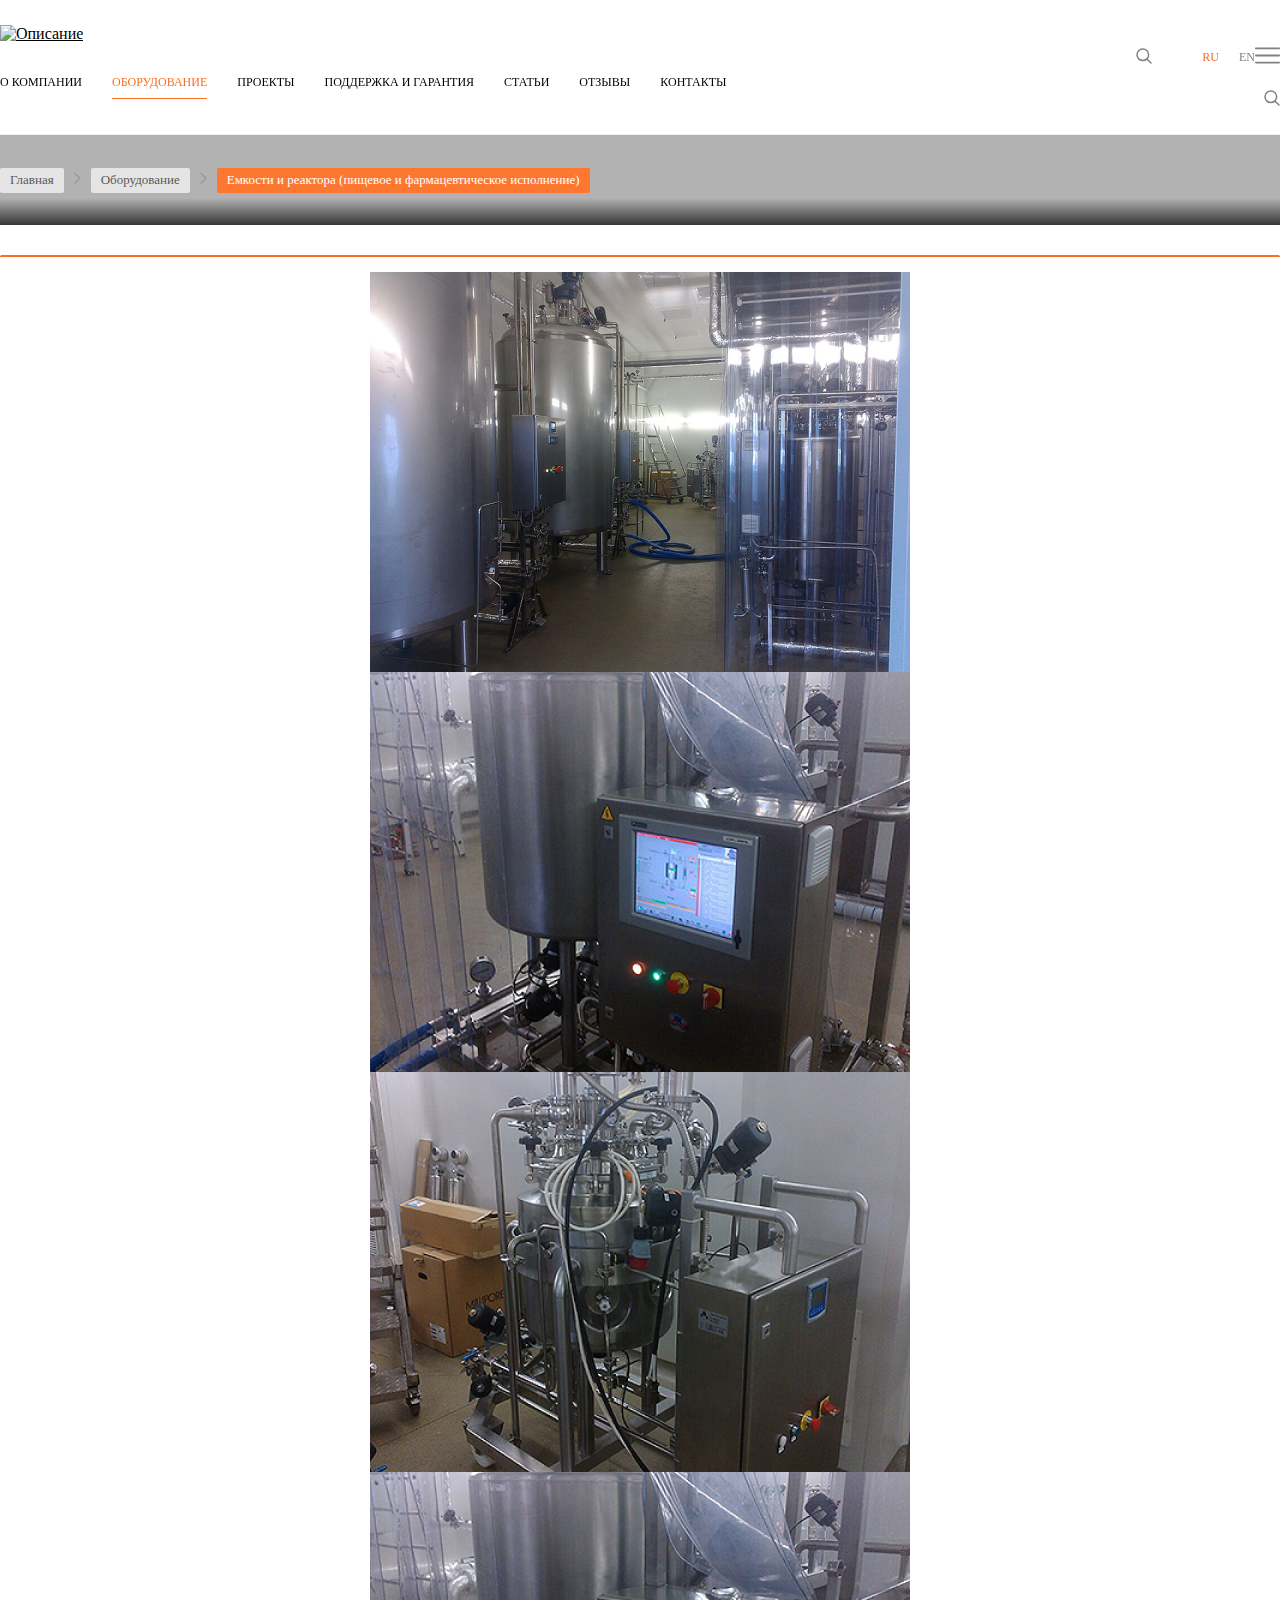
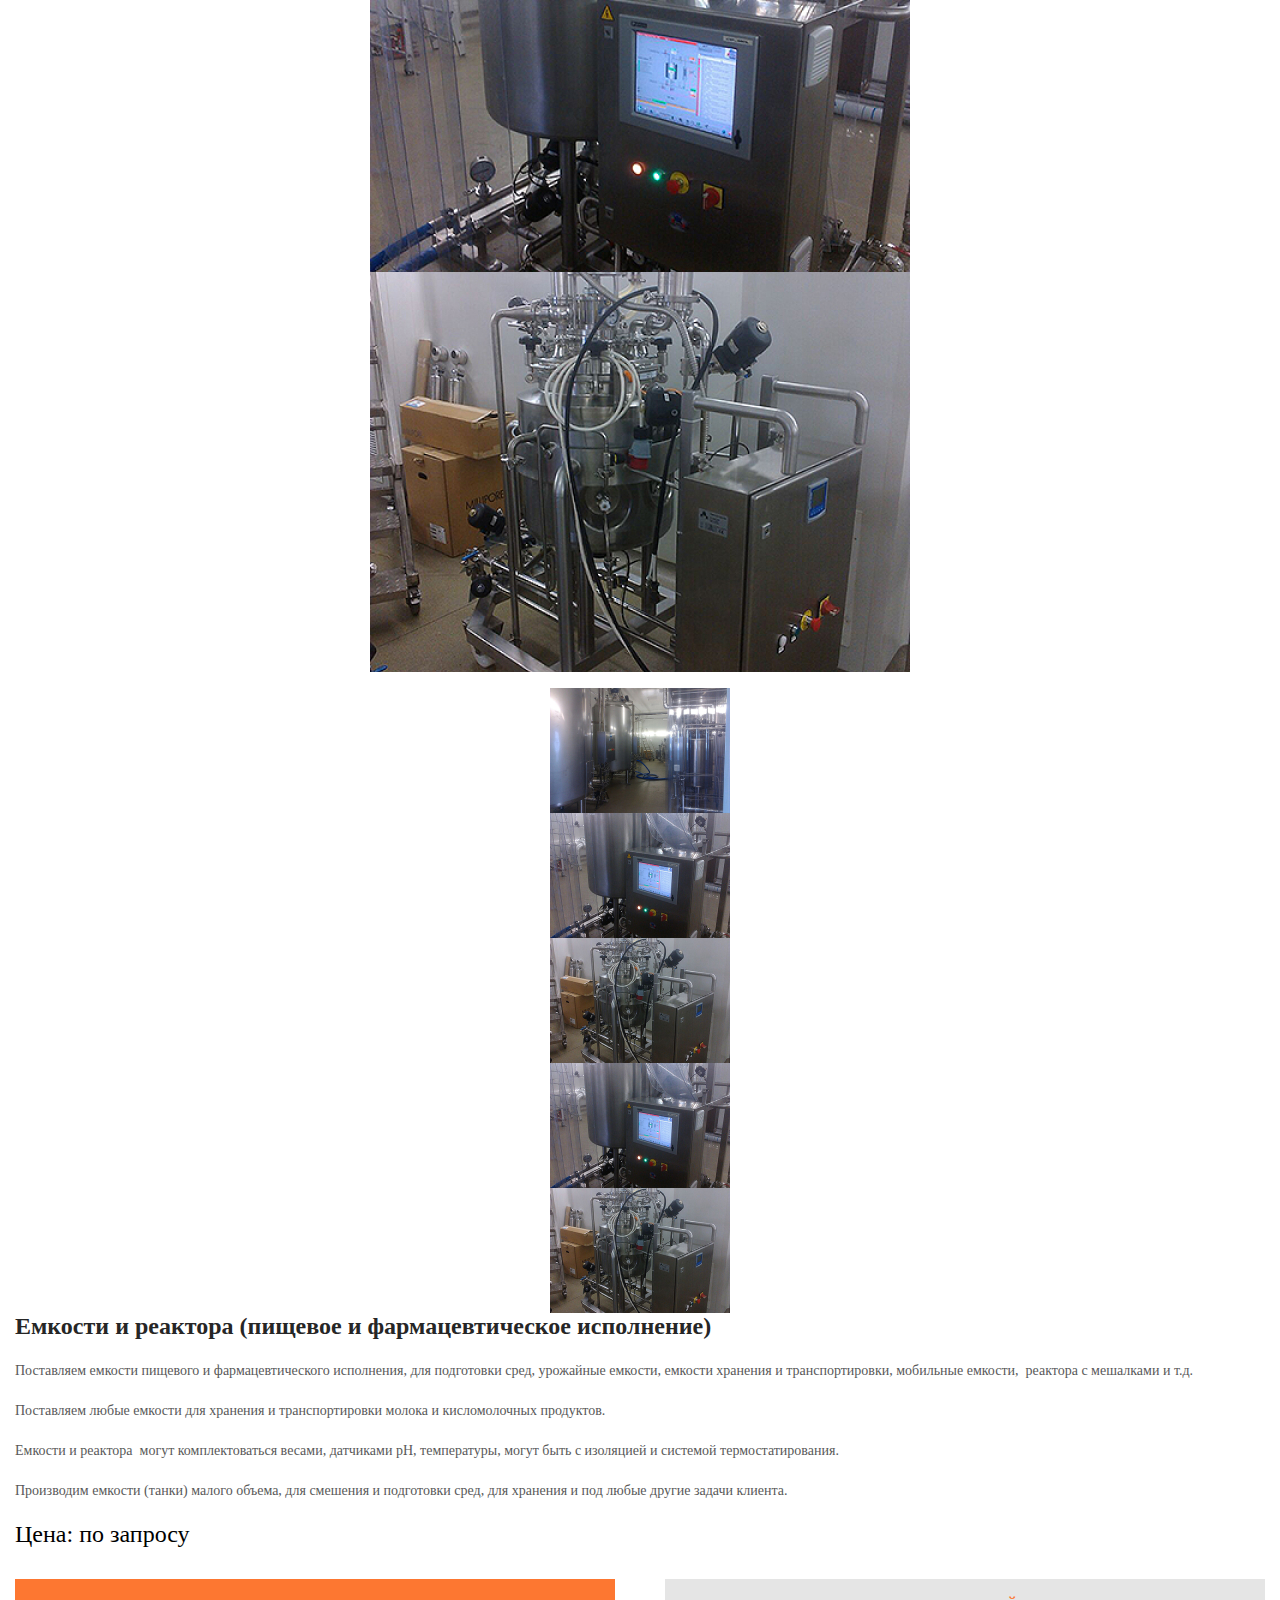
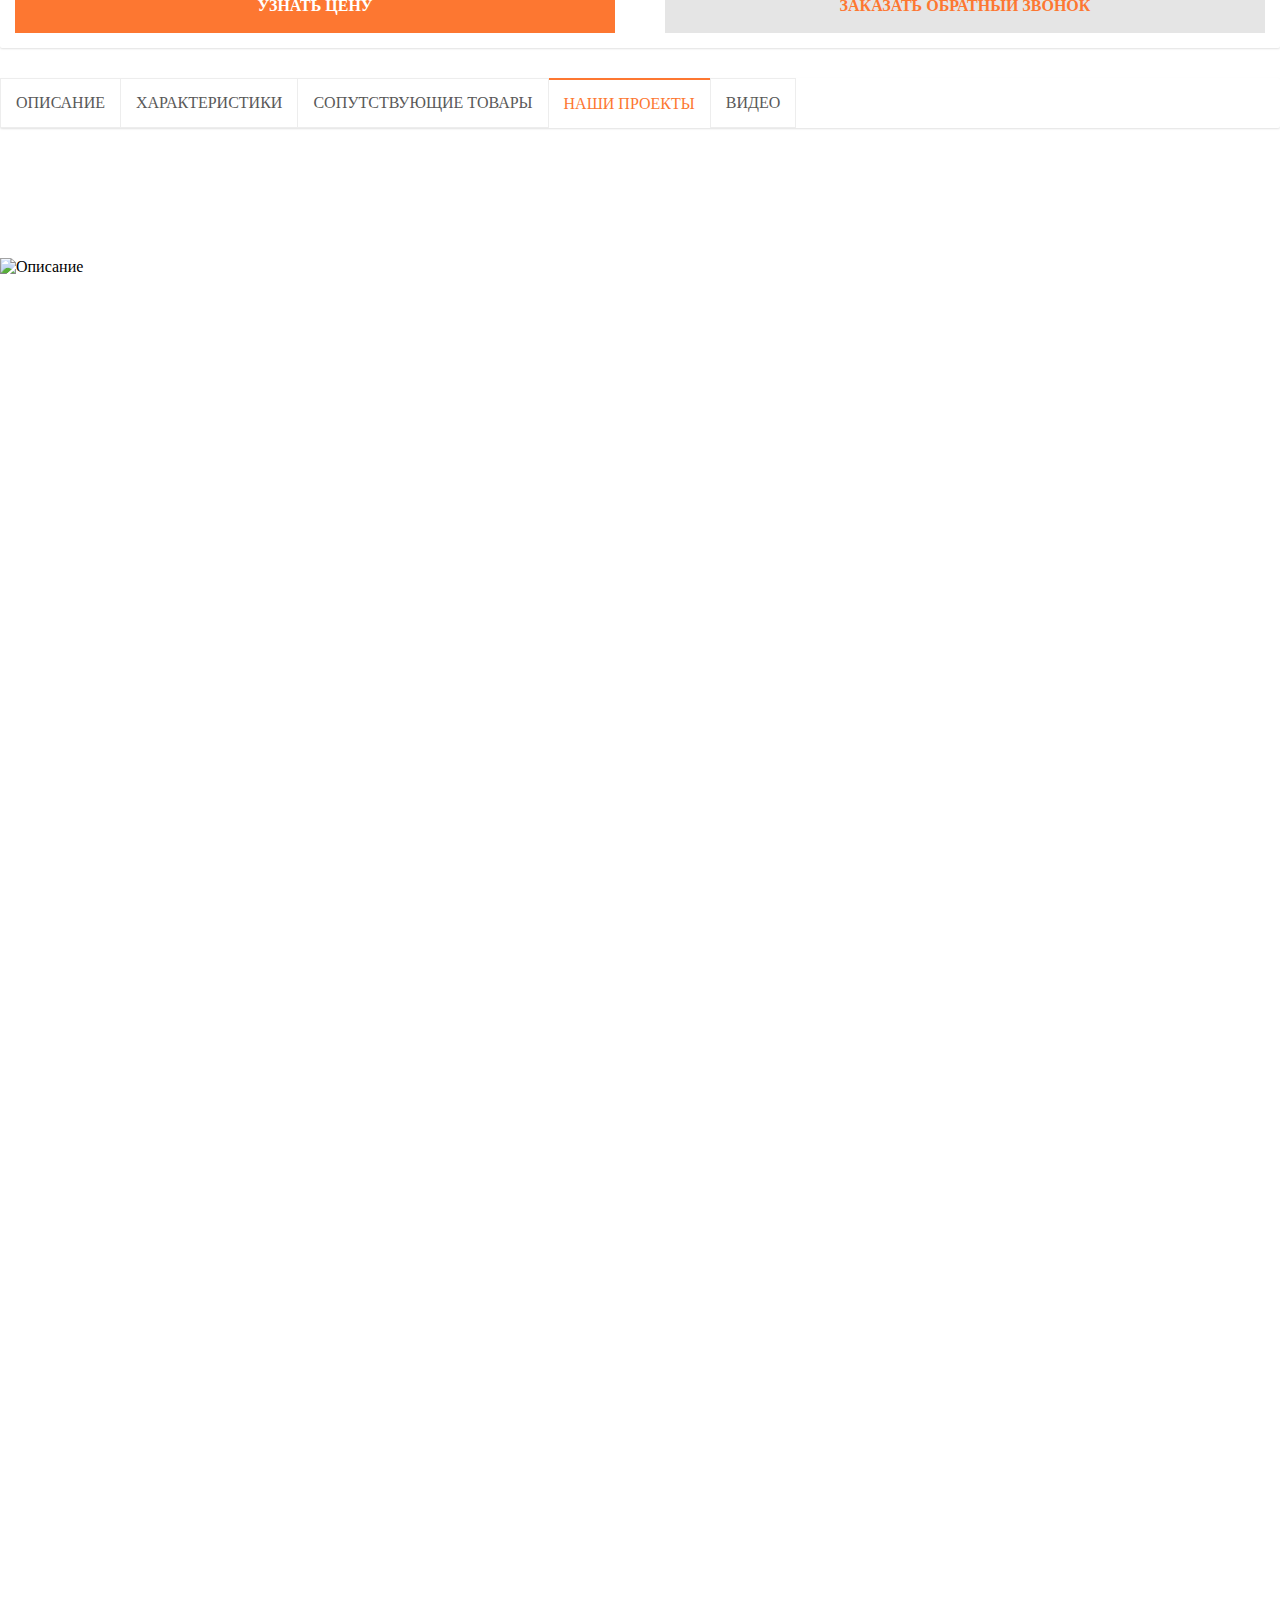
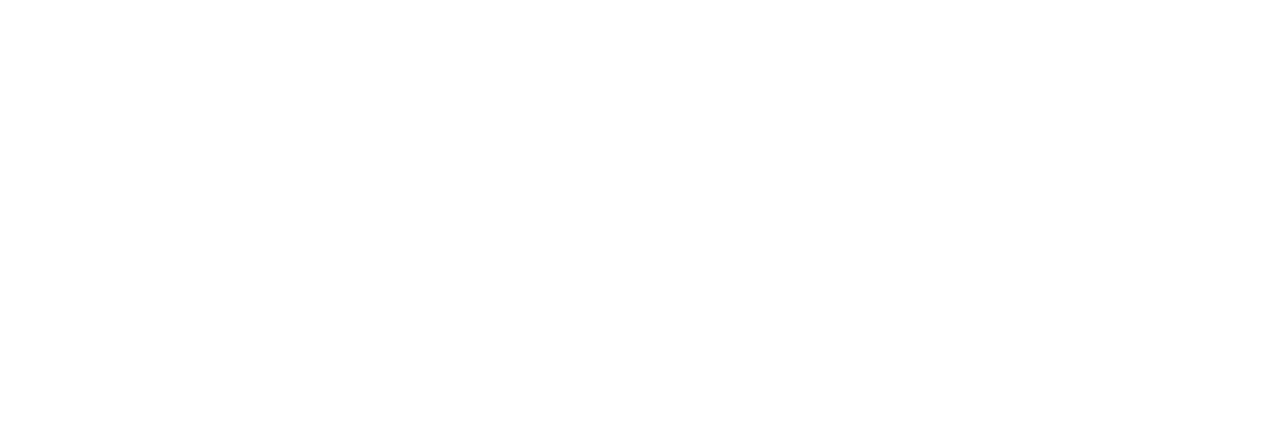
==== index.html @ 0b8fb81f "add files" ====
<!DOCTYPE html>
<html lang="ru">

<head>
	<title>Емкости и реактора (пищевое и фармацевтическое исполнение) купить в Москве</title>
	<meta charset="UTF-8">
	<meta name="viewport" content="width=device-width, initial-scale=1">
	<meta http-equiv="X-UA-Compatible" content="ie=edge">
	<meta name="description"
		content="Купить емкости и реактора. Заводская гарантия 36 месяцев. Цены ниже европейских аналогов на 40%">
	<meta name="format-detection" content="telephone=no">
	<link rel="shortcut icon" href="https://bio-rus.ru/assets/template/img/favicon.ico" type="image/x-icons">
	<meta property="og:title" content="Емкости и реактора (пищевое и фармацевтическое исполнение) купить в Москве" />
	<meta property="og:description"
		content="Купить емкости и реактора. Заводская гарантия 36 месяцев. Цены ниже европейских аналогов на 40%" />
	<meta property="og:type" content="article" />
	<meta property="og:url" content="oborudovanie/emkosti-pishhevoe-i-farmaczevticheskoe-ispolnenie.html" />
	<meta property="og:image" content="емкости.jpg" />
	<link rel="preconnect" href="https://fonts.gstatic.com">
	<link
		href="https://fonts.googleapis.com/css2?family=Roboto:ital,wght@0,100;0,300;0,400;0,500;0,700;0,900;1,400;1,500;1,700&display=swap"
		rel="stylesheet">
	<link href="https://bio-rus.ru/assets/template/css/grid.css" rel="stylesheet">

	<!-- Это закинуть вместо исходника -->
	<link href="style/main.css" rel="stylesheet">

	<!-- Добавленный стиль -->
	<link href="style/slick.css" rel="stylesheet">
	<!-- Добавленный стиль -->

	<link rel="stylesheet" href="https://bio-rus.ru/assets/components/msearch2/css/web/default.css" type="text/css" />
	<link rel="stylesheet" href="https://bio-rus.ru/assets/components/pdotools/css/pdopage.min.css" type="text/css" />
	<link rel="stylesheet" href="https://bio-rus.ru/assets/components/resvideogallery/theme/base/css/main.min.css"
		type="text/css" />
</head>

<body>
	<header class="header ">
		<div class="container">
			<div class="row align-items-center">
				<div class="col-6 col-xl-2">
					<a href="/" class="logo">
						<img src="https://bio-rus.ru/assets/template/img/logo.png" alt="Описание">
					</a>
				</div>
				<!-- Begin mobile -->
				<div class="col-6 d-xl-none">
					<div class="header__options">
						<button type="button" class="search-btn">
							<svg width="16" height="16" viewBox="0 0 16 16" fill="none">
								<path fill-rule="evenodd" clip-rule="evenodd"
									d="M1.70484 9.85941C3.97795 12.1146 7.66515 12.1146 9.93826 9.85941C12.2114 7.60478 12.2114 3.94662 9.93826 1.69141C7.66515 -0.563804 3.97795 -0.563804 1.70484 1.69141C-0.568279 3.94662 -0.568279 7.60478 1.70484 9.85941ZM14 14L9.88239 9.91425L14 14Z"
									transform="translate(1 1)" stroke="#808080" stroke-width="1.5" stroke-linecap="round"
									stroke-linejoin="round" />
							</svg>
						</button>
						<div class="lang header__lang">
							<a href="#" class="lang__item lang__item_active">ru</a>
							<a href="#" class="lang__item">en</a>
						</div>
						<button type="button" class="mobile-btn">
							<svg viewBox="0 0 53 53" width="25px" height="25px">
								<path d="M2,13.5h49c1.104,0,2-0.896,2-2s-0.896-2-2-2H2c-1.104,0-2,0.896-2,2S0.896,13.5,2,13.5z"
									fill="#808080" />
								<path d="M2,28.5h49c1.104,0,2-0.896,2-2s-0.896-2-2-2H2c-1.104,0-2,0.896-2,2S0.896,28.5,2,28.5z"
									fill="#808080" />
								<path d="M2,43.5h49c1.104,0,2-0.896,2-2s-0.896-2-2-2H2c-1.104,0-2,0.896-2,2S0.896,43.5,2,43.5z"
									fill="#808080" />
							</svg>
						</button>
					</div>
				</div>
				<!-- End mobile -->
				<div class="col-12 col-xl-8">
					<nav class="menu menu menu_opened">
						<div class="menu__item">
							<a href="o-kompanii.html" class="menu__link first">О компании</a>
						</div>
						<div class="menu__item has-children">
							<a href="oborudovanie/" class="menu__link menu__link_active ">Оборудование</a>
							<div class="sub-menu">
								<div class="sub-menu__grid"><a href="oborudovanie/pribory-mutacionnoy-selekcii.html"
										class="sub-menu__link">Приборы мутационной селекции</a><a
										href="oborudovanie/emkosti-pishhevoe-i-farmaczevticheskoe-ispolnenie.html"
										class="sub-menu__link">Емкости и реактора (пищевое и фармацевтическое исполнение)</a><a
										href="oborudovanie/stanciya-dlya-unichtozheniya-zhidkih-biologicheskih-othodov-suzhbo.html"
										class="sub-menu__link">Станция для уничтожения жидких биологических отходов (СУЖБО)</a><a
										href="oborudovanie/mikrobiologicheskaya-mikrokapelnaya-sistema-kultivirovaniya.html"
										class="sub-menu__link">Микробиологическая микрокапельная система культивирования</a><a
										href="oborudovanie/gomogenizatory-vysokogo-davleniya.html" class="sub-menu__link">Гомогенизаторы
										высокого давления</a><a href="oborudovanie/shejkeryi-termostatyi/"
										class="sub-menu__link">Шейкеры-термостаты</a><a
										href="oborudovanie/sterilizatoryi-parovyie-avtoklavyi/" class="sub-menu__link">Паровые
										стерилизаторы. Автоклавы</a><a href="oborudovanie/protochnyie-czentrifugi/"
										class="sub-menu__link">Проточная центрифуга и сепараторы</a><a
										href="oborudovanie/fermenteryi-i-bioreaktoryi/" class="sub-menu__link">Ферментеры</a><a
										href="oborudovanie/filtraczionnyie-ustanovki(-mikro-i-ultra-)/"
										class="sub-menu__link">Фильтрационные установки (микро- и ультра-)</a><a
										href="oborudovanie/pishhevyie-liofilizatoryi/" class="sub-menu__link">Пищевые лиофилизаторы</a><a
										href="oborudovanie/liofilnyie-sushilki-(laboratornyie-i-promyishlennyie)/"
										class="sub-menu__link">Лиофильные сушилки (лабораторные и промышленные)</a><a
										href="oborudovanie/raspyilitelnyie-sushilki/" class="sub-menu__link">Распылительные сушилки</a><a
										href="oborudovanie/sushilka-barabannaya/" class="sub-menu__link">Вакуумная низкотемпературная
										барабанная сушилка</a><a href="oborudovanie/mobilnyie-sip-mojki-i-sip-stanczii/"
										class="sub-menu__link">Мобильные сип-мойки и сип-станции</a><a
										href="oborudovanie/pishhevyie-domashnie-liofilnyie-sushki.html" class="sub-menu__link">Пищевые
										домашние лиофильные сушки</a><a href="oborudovanie/vysokoskorostnye-centrifugi-koki-holdings.html"
										class="sub-menu__link">Высокоскоростные центрифуги Koki Holdings (HITACHI) (Япония)</a></div>
							</div>
						</div>
						<div class="menu__item has-children">
							<a href="proektyi/" class="menu__link  ">Проекты</a>
							<div class="sub-menu">
								<div class="sub-menu__grid"><a href="proektyi/czentrifugi/" class="sub-menu__link">Центрифуги и
										сепараторы</a><a href="proektyi/liofilnyie-sushilki/" class="sub-menu__link">Лиофильные
										сушилки</a><a href="proektyi/fermenteryi-i-bioreaktoryi/" class="sub-menu__link">Ферментеры и
										биореакторы</a><a href="proektyi/raspyilitelnyij-sushilki/" class="sub-menu__link">Распылительные
										сушилки</a></div>
							</div>
						</div>
						<div class="menu__item has-children">
							<a href="podderzhka-i-garantiya/servisnyie-czentryi.html" class="menu__link  ">Поддержка и гарантия</a>
							<div class="sub-menu">
								<div class="sub-menu__grid"><a href="podderzhka-i-garantiya/servisnyie-czentryi.html"
										class="sub-menu__link">Сервисные центры</a><a href="podderzhka-i-garantiya/video-instrukczii.html"
										class="sub-menu__link">Видео инструкции</a><a
										href="podderzhka-i-garantiya/oborudovanie-dlya-test-drajva/" class="sub-menu__link">Оборудование для
										испытаний</a></div>
							</div>
						</div>
						<div class="menu__item">
							<a href="stati/" class="menu__link">Статьи</a>
						</div>
						<div class="menu__item">
							<a href="otzyivyi.html" class="menu__link">Отзывы</a>
						</div>
						<div class="menu__item">
							<a href="kontaktyi.html" class="menu__link last">Контакты</a>
						</div>
					</nav>
				</div>
				<div class="d-none d-xl-block col-xl-2">
					<div class="header__options">
						<button type="button" class="search-btn">
							<svg width="16" height="16" viewBox="0 0 16 16" fill="none">
								<path fill-rule="evenodd" clip-rule="evenodd"
									d="M1.70484 9.85941C3.97795 12.1146 7.66515 12.1146 9.93826 9.85941C12.2114 7.60478 12.2114 3.94662 9.93826 1.69141C7.66515 -0.563804 3.97795 -0.563804 1.70484 1.69141C-0.568279 3.94662 -0.568279 7.60478 1.70484 9.85941ZM14 14L9.88239 9.91425L14 14Z"
									transform="translate(1 1)" stroke="#808080" stroke-width="1.5" stroke-linecap="round"
									stroke-linejoin="round" />
							</svg>
						</button>

					</div>
				</div>
			</div>
		</div>
	</header>

	<div class="search ">
		<div class="container">
			<div class="row">
				<div class="col-12">
					<form data-key="aef03df1dbec4ffedb7a3b3361321a8b85322045" action="poisk.html" method="get"
						class="search-form search__grid msearch2" id="mse2_form">
						<input class="search__input" type="text" name="query" value="" placeholder="Поиск по материалам сайта">
						<button type="submit" class="btn search__btn">Найти</button>
					</form>
				</div>
			</div>
		</div>
	</div>



	<main class="main">
		<!-- Хлебные крошки -->
		<div class="main__header effect"
			style="background: url(https://bio-rus.ru/assets/template/img/sample-main.jpg) no-repeat center center; background-size: cover;">
			<div class="container">
				<div class="breadcrumbs__grid"><a class="breadcrumbs__item breadcrumbs__link" href="/">Главная</a>
					<p class="breadcrumbs__item breadcrumbs__separator"> <svg width="7" height="12" viewBox="0 0 7 12"
							fill="none">
							<path d="M0 9.5L5 4.75L0 0" transform="translate(1 1.5)" stroke="#979797" stroke-width="1.2"
								stroke-linecap="round" stroke-linejoin="round" /> </svg> </p><a
						class="breadcrumbs__item breadcrumbs__link" href="oborudovanie/">Оборудование</a>
					<p class="breadcrumbs__item breadcrumbs__separator"> <svg width="7" height="12" viewBox="0 0 7 12"
							fill="none">
							<path d="M0 9.5L5 4.75L0 0" transform="translate(1 1.5)" stroke="#979797" stroke-width="1.2"
								stroke-linecap="round" stroke-linejoin="round" /> </svg> </p>
					<p class="breadcrumbs__item breadcrumbs__text">Емкости и реактора (пищевое и фармацевтическое
						исполнение)
					</p>
				</div>
			</div>
		</div>
		<!-- Хлебные крошки -->


		<div class="block">
			<div class="container">
				<div class="about__grid">
					<div class="block-container prod">
						<div class="row">
							<div class="col-12 col-xl-6">
								<div class="prod__slider">
									<!-- Этот блок вставляется, если только одна картинка! -->
									<!-- <div class="slider-double-alt">
										<img src="img/slide-1.jpg" alt="">
									</div> -->
									<!-- Этот блок вставляется, если только одна картинка! -->


									<!-- Слайдер -->
									<div class="slider-double" data-double-slider data-slide-count="5">
										<!--Обязательный атрибут с количеством слайдов! -->
										<div class="slider-double__parent simple-arrows" data-parent-slider>
											<div class="slider-double__slide">
												<img src="img/slide-1.jpg" alt="">
											</div>
											<div class="slider-double__slide">
												<img src="img/slide-2.jpg" alt="">
											</div>
											<div class="slider-double__slide">
												<img src="img/slide-3.jpg" alt="">
											</div>
											<div class="slider-double__slide">
												<img src="img/slide-2.jpg" alt="">
											</div>
											<div class="slider-double__slide">
												<img src="img/slide-3.jpg" alt="">
											</div>
										</div>

										<div class="slider-double__child-wrap">
											<div class="slider-double__child simple-arrows" data-child-slider>
												<div class="slider-double__slide">
													<img src="img/slide-1-mini.jpg" alt="">
												</div>
												<div class="slider-double__slide">
													<img src="img/slide-2-mini.jpg" alt="">
												</div>
												<div class="slider-double__slide">
													<img src="img/slide-3-mini.jpg" alt="">
												</div>
												<div class="slider-double__slide">
													<img src="img/slide-2-mini.jpg" alt="">
												</div>
												<div class="slider-double__slide">
													<img src="img/slide-3-mini.jpg" alt="">
												</div>
											</div>
										</div>
									</div>
									<!-- Слайдер -->
								</div>
							</div>
							<div class="col-12 col-xl-6 text prod__info">
								<div class="prod__text">
									<h1>Емкости и реактора
										(пищевое и фармацевтическое исполнение)</h1>
									<p>Поставляем емкости пищевого и фармацевтического исполнения, для подготовки сред, урожайные емкости,
										емкости хранения и транспортировки, мобильные емкости,&nbsp; реактора с мешалками и т.д.</p>

									<p>Поставляем любые емкости для хранения и транспортировки молока и кисломолочных продуктов.</p>

									<p>Емкости и реактора&nbsp; могут комплектоваться весами, датчиками рН, температуры, могут быть с
										изоляцией
										и системой термостатирования.</p>

									<p>Производим емкости (танки) малого объема, для смешения и подготовки сред, для хранения и под любые
										другие задачи клиента.</p>
								</div>



								<div class="prod__price">Цена: по запросу</div>


								<div class="prod__bottom">
									<div class="prod__btns">
										<button class="btn-orange">Узнать цену</button>
										<button class="btn-gray">Заказать обратный звонок</button>
									</div>
								</div>
							</div>
						</div>
					</div>
				</div>
			</div>
		</div>




		<div class="block">
			<div class="container">
				<div class="border-block">
					<div class="tabs-wrap">
						<ul class="tabs-toggles" data-tabs="tabs-1">
							<li class="tabs__toggle" data-tabs-toggle="tab-1"><button aria-hidden="true">Описание</button>
							</li>
							<li class="tabs__toggle" data-tabs-toggle="tab-2"><button aria-hidden="true">Характеристики</button>
							</li>
							<li class="tabs__toggle" data-tabs-toggle="tab-3"><button aria-hidden="true">Cопутствующие
									товары</button>
							</li>
							<li class="tabs__toggle active" data-tabs-toggle="tab-4"><button aria-hidden="true">Наши проекты</button>
							</li>
							<li class="tabs__toggle" data-tabs-toggle="tab-5"><button aria-hidden="true">Видео</button>
							</li>
						</ul>
					</div>

					<div class="tabs-cont  tabs-block" data-tabs-content="tabs-1">
						<div class="tabs-cont__item" data-tabs-item="tab-1">
							<h2 class="visually-hidden">Описание</h2>
							<p>Жидкость подается в высокоскоростной распылитель подающим насосом. Затем жидкость распыляется на мелкие
								капли под действием центробежной силы.</p>

							<p>Отфильтрованный воздух подается в систему нагрева для обеспечения фиксированной температуры, а затем
								проходит через спиральную часть и распределитель горячего воздуха, входит в сушильную колонну и вступает
								в контакт с мелкими каплями. После этого горячий воздух и материал спускаются вниз по спирали. По мере
								опускания температура постепенно снижается. В то же время влажность продукта постепенно уменьшается,
								достигая в итого требуемого значения. Высушенный продукт выгружается через дно сушильной колонны и
								циклоны. Отработанные газы выводятся после удаления пыли.</p>

							<div class="text-row row">
								<div class="col-12 col-lg-4">
									<img src="img/desc.jpg" alt="">
								</div>
								<div class="col-12 col-lg-8">
									<h3 class="h3">Основные части системы распылительной сушки:</h3>

									<p> Внутренний диаметр сушильной колонны: Ø900 мм<br>
										Внешний диаметр сушильной колонны: Ø1000мм<br>
										Система нагрева: 12 кВт, электронагрев</p>

									<p>Метод улавливания пыли: первый циклон</p>

									<p>Перистальтический насос: BT102S, скорость потока: 0 - 480 мл/мин Распылитель: XН-5- 0,4 кВт,
										скорость
										вращения: 24000 об/мин</p>

									<p>Сжатый воздух: 0,4 м3/мин при 0,4 ~ 0,6 МПа<br>
										Общая мощность: Приблизительно 17 кВт</p>
								</div>
							</div>

							<div class="text-row row">
								<div class="col-12 col-lg-8">
									<h3 class="h3">Основные части системы распылительной сушки:</h3>

									<p>Жидкость подается в высокоскоростной распылитель подающим насосом. Затем жидкость распыляется на
										мелкие капли под действием центробежной силы.</p>

									<p>Отфильтрованный воздух подается в систему нагрева для обеспечения фиксированной температуры, а
										затем проходит через спиральную часть и распределитель горячего воздуха, входит в сушильную колонну
										и вступает в контакт с мелкими каплями. После этого горячий воздух и материал спускаются вниз по
										спирали. По мере опускания температура постепенно снижается. В то же время влажность продукта
										постепенно уменьшается, достигая в итого требуемого значения. Высушенный продукт выгружается через
										дно сушильной колонны и циклоны. Отработанные газы выводятся после удаления пыли.</p>
								</div>
								<div class="col-12 col-lg-4">
									<img src="img/desc.jpg" alt="">
								</div>
							</div>
						</div>

						<div class="tabs-cont__item" data-tabs-item="tab-2">
							<h2 class="visually-hidden">Характеристики</h2>
							<div class="table-wrap">
								<table>
									<thead>
										<tr>
											<th>№</th>
											<th style="min-width: 300px;">Описание</th>
											<th>Характеристика</th>
											<th>Материал</th>
											<th style="min-width: 60px;">Кол-во</th>
											<th>Примечания</th>
										</tr>
									</thead>
									<tbody>
										<tr>
											<td>1</td>
											<td>Спиральная часть для впуска воздуха</td>
											<td>Вспомогательная часть</td>
											<td>SUS316</td>
											<td>1 комплект</td>
											<td>Китай</td>
										</tr>
										<tr>
											<td>2</td>
											<td>Спиральная часть для впуска воздуха</td>
											<td>Вспомогательная часть</td>
											<td>SUS316</td>
											<td>1 комплект</td>
											<td>Китай</td>
										</tr>
										<tr>
											<td>3</td>
											<td>Спиральная часть для впуска воздуха</td>
											<td>Вспомогательная часть</td>
											<td>SUS316</td>
											<td>1 комплект</td>
											<td>Китай</td>
										</tr>
										<tr>
											<td>4</td>
											<td>Спиральная часть для впуска воздуха</td>
											<td>Вспомогательная часть</td>
											<td>SUS316</td>
											<td>1 комплект</td>
											<td>Китай</td>
										</tr>
										<tr>
											<td>5</td>
											<td>Спиральная часть для впуска воздуха</td>
											<td>Вспомогательная часть</td>
											<td>SUS316</td>
											<td>1 комплект</td>
											<td>Китай</td>
										</tr>

									</tbody>
								</table>
							</div>
						</div>

						<div class="tabs-cont__item" data-tabs-item="tab-3">
							<h2 class="visually-hidden">Сопутствующие товары</h2>

							<div class="simple-slider simple-arrows shown with-shadow" data-card-slider>
								<div class="slide">
									<div class="card">
										<div class="card__img-wrap">
											<img src="img/card-1.png" alt="">
										</div>
										<div class="card__desc">
											<h3 class="card__title">Приборы мутационной селекции</h3>
										</div>

										<a class="card__btn btn-orange" href="/">Смотреть</a>
									</div>
								</div>
								<div class="slide">
									<div class="card">
										<div class="card__img-wrap">
											<img src="img/card-2.png" alt="">
										</div>
										<div class="card__desc">
											<h3 class="card__title">Емкости и реактора (пищевое и фармацевтическое исполнение)</h3>
										</div>
										<a class="card__btn btn-orange" href="/">Смотреть</a>
									</div>
								</div>
								<div class="slide">
									<div class="card">
										<div class="card__img-wrap">
											<img src="img/card-3.png" alt="">
										</div>
										<div class="card__desc">
											<h3 class="card__title">Станция для уничтожения жидких биологических отходов (СУЖБО)</h3>
										</div>
										<a class="card__btn btn-orange" href="/">Смотреть</a>
									</div>
								</div>
								<div class="slide">
									<div class="card">
										<div class="card__img-wrap">
											<img src="img/card-4.jpg" alt="">
										</div>
										<div class="card__desc">
											<h3 class="card__title">Микробиологическая микрокапельная система культивирования</h3>
										</div>
										<a class="card__btn btn-orange" href="/">Смотреть</a>
									</div>
								</div>
								<div class="slide">
									<div class="card">
										<div class="card__img-wrap">
											<img src="img/card-4.jpg" alt="">
										</div>
										<div class="card__desc">
											<h3 class="card__title">Микробиологическая микрокапельная система культивирования</h3>
										</div>
										<a class="card__btn btn-orange" href="/">Смотреть</a>
									</div>
								</div>
								<div class="slide">
									<div class="card">
										<div class="card__img-wrap">
											<img src="img/card-4.jpg" alt="">
										</div>
										<div class="card__desc">
											<h3 class="card__title">Микробиологическая микрокапельная система культивирования</h3>
										</div>
										<a class="card__btn btn-orange" href="/">Смотреть</a>
									</div>
								</div>
							</div>
						</div>

						<div class="tabs-cont__item" data-tabs-item="tab-4">
							<h2 class="visually-hidden">Наши проекты</h2>
							<div class="simple-slider simple-arrows shown with-shadow" data-project-slider>
								<div class="slide">
									<div class="card">
										<div class="card__img-wrap">
											<img src="img/project-1.jpg" alt="">
										</div>
										<div class="card__desc">
											<h3 class="card__title">Высокоскоростная трубчатая центрифуга BR-105. ГК «Эффко»
											</h3>

											<div class="card__text">
												Введена в эксплуатацию высокоскоростная трубчатая центрифуга BR-105. Центрифуга BR-105 будет
												использоваться для производства фосфолипазы.
											</div>
										</div>
										<a class="card__btn btn-orange" href="/">Смотреть</a>
									</div>
								</div>

								<div class="slide">
									<div class="card">
										<div class="card__img-wrap">
											<img src="img/project-2.jpg" alt="">
										</div>
										<div class="card__desc">
											<h3 class="card__title">Установка для осветления гидролизата казеина на основе проточной
												центрифуги BR-75
											</h3>

											<div class="card__text">
												Покупатель ООО "ПроБиоФарм" производит панкреатический гидролизат казеина (ПГК
											</div>
										</div>
										<a class="card__btn btn-orange" href="/">Смотреть</a>
									</div>
								</div>
								<div class="slide">
									<div class="card">
										<div class="card__img-wrap">
											<img src="img/project-3.jpg" alt="">
										</div>
										<div class="card__desc">
											<h3 class="card__title">Станция переливания крови, г. Самара
											</h3>

											<div class="card__text">
												Запуск проточных центрифуг BIORUS BR105, которые будут работать в холодной комнате. Центрифуги
												предназначены для разделения неоднородных жидких смесей для производства препаратов крови.
											</div>
										</div>
										<a class="card__btn btn-orange" href="/">Смотреть</a>
									</div>
								</div>
							</div>
						</div>

						<div class="tabs-cont__item" data-tabs-item="tab-5">
							<h2 class="visually-hidden">Видео</h2>
							<!-- Где-то должна прописываться ссылка на видео. Не нашла в разметке, видимо, в скриптах или через админку
								Разметку копировала отсюда: 
								https://bio-rus.ru/podderzhka-i-garantiya/video-instrukczii.html
							-->
							<div class="row">
								<div class="col-12 col-md-6">
									<div class="instruction__item">
										<a href="#" data-id="9" class="js-rvg-play instruction__img effect"
											style="background: url(img/slide-1.jpg) no-repeat center center; background-size: cover;">
											<button type="button" class="play">
												<svg width="15" height="15" viewBox="0 0 13 15" fill="none">
													<path fill-rule="evenodd" clip-rule="evenodd" d="M0 0V15L12.5 7.5L0 0Z" fill="#F87023"></path>
												</svg>
											</button>
										</a>
									</div>
								</div>
								<div class="col-12 col-md-6">
									<div class="instruction__item">
										<a href="#" data-id="10" class="js-rvg-play instruction__img effect"
											style="background: url(img/slide-1.jpg) no-repeat center center; background-size: cover;">
											<button type="button" class="play">
												<svg width="15" height="15" viewBox="0 0 13 15" fill="none">
													<path fill-rule="evenodd" clip-rule="evenodd" d="M0 0V15L12.5 7.5L0 0Z" fill="#F87023"></path>
												</svg>
											</button>
										</a>
									</div>
								</div>
							</div>
						</div>
					</div>
				</div>
			</div>
		</div>

	</main>

	<footer class="footer">
		<div class="footer__top">
			<div class="container">
				<div class="row">
					<div class="col-12 col-lg-6">
						<img src="https://bio-rus.ru/assets/template/img/logo.png" alt="Описание">
						<p class="footer__label">Осуществляем поставки оборудования по России и СНГ</p>
						<nav class="footer-menu">
							<div class="footer-menu__item">
								<a href="otzyivyi.html" class="footer-menu__link link">Отзывы</a>
								<a href="o-kompanii.html" class="footer-menu__link link">О компании</a>
								<a href="oborudovanie/" class="footer-menu__link link">Оборудование</a>
								<a href="proektyi/" class="footer-menu__link link">Проекты</a>
								<a href="stati/" class="footer-menu__link link">Статьи</a>

							</div>
							<div class="footer-menu__item">
								<a href="podderzhka-i-garantiya/servisnyie-czentryi.html" class="footer-menu__link link">Сервисные
									центры</a>
								<a href="podderzhka-i-garantiya/video-instrukczii.html" class="footer-menu__link link">Видео
									инструкции</a>
								<a href="podderzhka-i-garantiya/oborudovanie-dlya-test-drajva/"
									class="footer-menu__link link">Оборудование для испытаний</a>
								<a href="novosti/" class="footer-menu__link link">Новости</a>
								<a href="kontaktyi.html" class="footer-menu__link link">Контакты</a>
							</div>
						</nav>
					</div>
					<div class="col-12 offset-lg-1 col-lg-5">
						<div class="row">
							<div class="col-12 col-sm-6">
								<div class="footer__section">
									<p class="footer__section-title">
										<strong>BIORUS® в Москве</strong>
									</p>
									<div class="footer__section-wrapper">
										<a href="tel:74955436908" class="link">+7(495) 543-69-08</a>
										<a href="tel:74993222051" class="link">+7(499) 322-20-51</a>
										<p>Адрес: ул. Дорожная 60Б, офис 333 А</p>
									</div>
								</div>
								<div class="footer__section">
									<p class="footer__section-title">
										<strong>BIORUS® в Санкт-Петербурге</strong>
									</p>
									<div class="footer__section-wrapper">
										<a href="tel:78124072667" class="link">+7(812) 407-26-67</a>
									</div>
								</div>
								<div class="footer__section">
									<p class="footer__section-title">
										<strong>BIORUS® в Новосибирске</strong>
									</p>
									<div class="footer__section-wrapper">
										<a href="tel:73833830246" class="link">+7(383) 383-02-46</a>
									</div>
								</div>
								<div class="footer__section">
									<p class="footer__section-title">
										<strong>BIORUS® в Красноярске</strong>
									</p>
									<div class="footer__section-wrapper">
										<a href="tel:73912287037" class="link">+7(391) 228-70-378</a>
									</div>
								</div>
								<div class="footer__section">
									<p class="footer__section-title">
										<strong>BIORUS® в Саранске</strong>
									</p>
									<div class="footer__section-wrapper">
										<a href="tel:73833830246" class="link">+7(926) 573-55-88</a>
									</div>
								</div>
								<div class="footer__section">
									<p class="footer__section-title">
										<strong>BIORUS® в Казахстане</strong>
									</p>
									<div class="footer__section-wrapper">
										<a href="tel:73833830246" class="link">+7(701) 220-09-69</a>
									</div>
								</div>
							</div>
							<div class="col-12 col-sm-6">
								<div class="footer__section">
									<p class="footer__section-title">
										<strong>BIORUS® Европейский офис и Сервисный центр</strong>
									</p>
									<div class="footer__section-wrapper">
										<a href="tel:74955436908" class="link">+358 9 2218214</a>
										<a href="tel:74993222051" class="link">+358 9 2218213</a>
										<p>Finland, 02430 Masala, Salmitie 3</p>
									</div>
								</div>
								<div class="footer__section">
									<p class="footer__section-title">
										<strong>BIORUS® в Минске</strong>
									</p>
									<div class="footer__section-wrapper">
										<a href="tel:73833830246" class="link">+375(44) 799-20-56</a>
									</div>
								</div>
								<div class="footer__section">
									<p class="footer__section-title">
										<strong>Email:</strong>
									</p>
									<div class="footer__section-wrapper">
										<a href="/cdn-cgi/l/email-protection#5b32353d341b39323476292e2875292e" class="link"><span
												class="__cf_email__"
												data-cfemail="2b42454d446b49424406595e5805595e">[email&#160;protected]</span></a>
										<a href="/cdn-cgi/l/email-protection#43272a312620372c3103212a2c6e3136306d3136" class="link"><span
												class="__cf_email__"
												data-cfemail="8ce8e5fee9eff8e3fecceee5e3a1fef9ffa2fef9">[email&#160;protected]</span></a>
										<a href="/cdn-cgi/l/email-protection#711f1e071e0218131803021a3113181e5c0304025f0304"
											class="link"><span class="__cf_email__"
												data-cfemail="6c02031a031f050e051e1f072c0e0503411e191f421e19">[email&#160;protected]</span></a>
									</div>
								</div>
								<div class="footer__section">
									<p class="footer__section-title">
										<strong>Руководитель:</strong>
									</p>
									<div class="footer__section-wrapper">
										<p>Яковлев Роман Борисович</p>
										<a href="tel:79037526666" class="link">+7(903) 752-66-66</a>
									</div>
								</div>
								<div class="footer__section">
									<p class="footer__section-title">
										<strong>Наши проекты:</strong>
									</p>
									<div class="footer__section-wrapper">
										<a href="http://ферментер.рф" class="link">www.ферментер.рф</a>
										<a href="http://biorusprom.ru" class="link">biorusprom.ru</a>
									</div>
								</div>
								<div class="footer__section">
									<p class="footer__section-title">
										<strong>Наш инстаграмм:</strong>
									</p>
									<div class="footer__section-wrapper">
										<a rel="noopener" href="https://www.instagram.com/biorus_russia/" target="_blank"
											aria-label="Перейти в Instagram"><svg version="1.1" width="22" height="22"
												xmlns="http://www.w3.org/2000/svg" xmlns:xlink="http://www.w3.org/1999/xlink" x="0px" y="0px"
												viewBox="0 0 56.7 56.7" enable-background="new 0 0 56.7 56.7" xml:space="preserve">
												<g fill="#FFFFFF">
													<path d="M28.2,16.7c-7,0-12.8,5.7-12.8,12.8s5.7,12.8,12.8,12.8S41,36.5,41,29.5S35.2,16.7,28.2,16.7z M28.2,37.7
        c-4.5,0-8.2-3.7-8.2-8.2s3.7-8.2,8.2-8.2s8.2,3.7,8.2,8.2S32.7,37.7,28.2,37.7z"></path>
													<circle cx="41.5" cy="16.4" r="2.9"></circle>
													<path d="M49,8.9c-2.6-2.7-6.3-4.1-10.5-4.1H17.9c-8.7,0-14.5,5.8-14.5,14.5v20.5c0,4.3,1.4,8,4.2,10.7c2.7,2.6,6.3,3.9,10.4,3.9
        h20.4c4.3,0,7.9-1.4,10.5-3.9c2.7-2.6,4.1-6.3,4.1-10.6V19.3C53,15.1,51.6,11.5,49,8.9z M48.6,39.9c0,3.1-1.1,5.6-2.9,7.3
        s-4.3,2.6-7.3,2.6H18c-3,0-5.5-0.9-7.3-2.6C8.9,45.4,8,42.9,8,39.8V19.3c0-3,0.9-5.5,2.7-7.3c1.7-1.7,4.3-2.6,7.3-2.6h20.6
        c3,0,5.5,0.9,7.3,2.7c1.7,1.8,2.7,4.3,2.7,7.2V39.9L48.6,39.9z"></path>
												</g>
											</svg></a>
									</div>
								</div>
							</div>
						</div>
					</div>
				</div>
			</div>
		</div>
		<div class="footer__bottom">
			<div class="container">
				<div class="row align-items-center">
					<div class="col-6">
						<p class="copyright">ООО «Биорус» 2018</p>
					</div>
					<div class="col-6">

					</div>
				</div>
			</div>
		</div>
	</footer>



	<div class="remodal" data-remodal-id="forgot-password">
		<button data-remodal-action="close" class="remodal-close">
			<svg width="10" height="10" viewBox="0 0 10 10" fill="none">
				<path fill-rule="evenodd" clip-rule="evenodd"
					d="M5 4.375L9.375 0L10 0.625L5.625 5L10 9.375L9.375 10L5 5.625L0.625 10L0 9.375L4.375 5L0 0.625L0.625 0L5 4.375Z"
					fill="#666666" />
			</svg>
		</button>
		<div class="remodal__grid">
			<header class="remodal__header">
				<p class="remodal__title">Восстановить пароль</p>
			</header>
			<div class="remodal__content">
				<form class="form remodal__form">
					<div class="form__container">
						<input type="email" name="email" class="form__input" placeholder="Введите E-mail указанный при регистрации">
					</div>
					<button type="submit" data-remodal-target="change-password" class="btn form__btn">Отправить новый пароль на
						E-mail</button>
				</form>
			</div>
		</div>
	</div>


	<script data-cfasync="false" src="https://bio-rus.ru/cdn-cgi/scripts/5c5dd728/cloudflare-static/email-decode.min.js">
	</script>
	<script src="https://bio-rus.ru/assets/template/js/plugins.js"></script>
	<script type="text/javascript" src="https://bio-rus.ru/assets/components/pdotools/js/pdopage.min.js"></script>

	<script type="text/javascript" src="https://bio-rus.ru/assets/components/ms2gallery/js/web/default.js"></script>
	<script type="text/javascript" src="https://bio-rus.ru/assets/components/resvideogallery/theme/base/js/main.min.js">
	</script>

	<script>
		$(document).ready(function () {
			$('.slider__grid').slick({
				slidesToShow: 1,
				arrows: false,
				dots: true,
				appendDots: $('.slider__dots')
			});


			$('.search-btn').on('click', function () {
				$(this).toggleClass('search-btn_active');
				$('.search').slideToggle();
			});

			$('.tabs__item').on('click', function () {
				$('.tabs__item').removeClass('tabs__item_active');
				$(this).addClass('tabs__item_active');
				var index = $('.tabs__item').index($(this));
				$('.tabs__section').removeClass('tabs__section_active');
				$('.tabs__section').eq(index).addClass('tabs__section_active');
			});

			$('.mobile-btn').on('click', function () {
				$('.menu').toggleClass('menu_opened');
			});

			if (window.innerWidth <= 991) {
				$('.touchevents .has-children > a').on('click', function (e) {
					e.preventDefault();
					$(this).next().toggleClass('sub-menu_opened').slideToggle();
					$(this).parent().toggleClass('has-children_active');
				});
			}



		});
	</script>

	<!-- Добавленные скрипты -->
	<script src="js/slick.js"></script>
	<script src="js/sliders.js"></script>
	<script src="js/added.js"></script>
	<!-- Добавленные скрипты -->

</body>

</html>
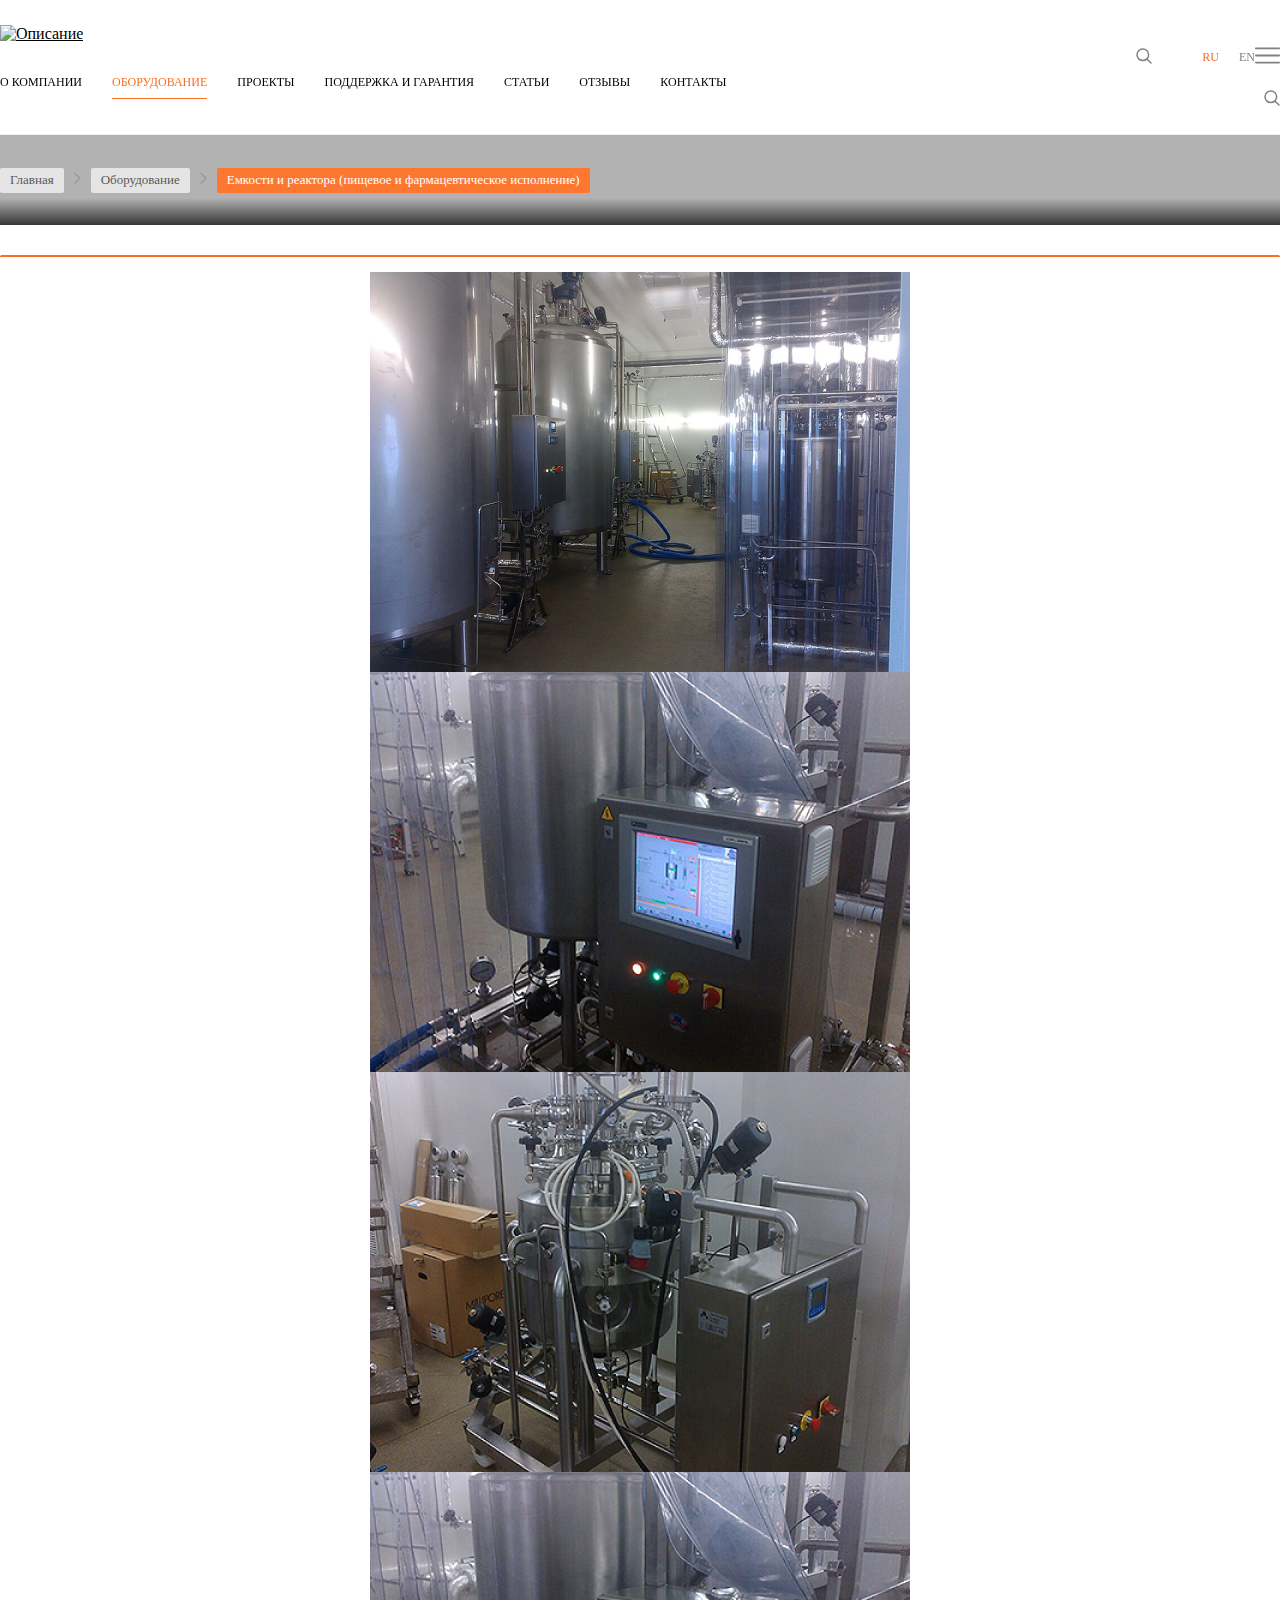
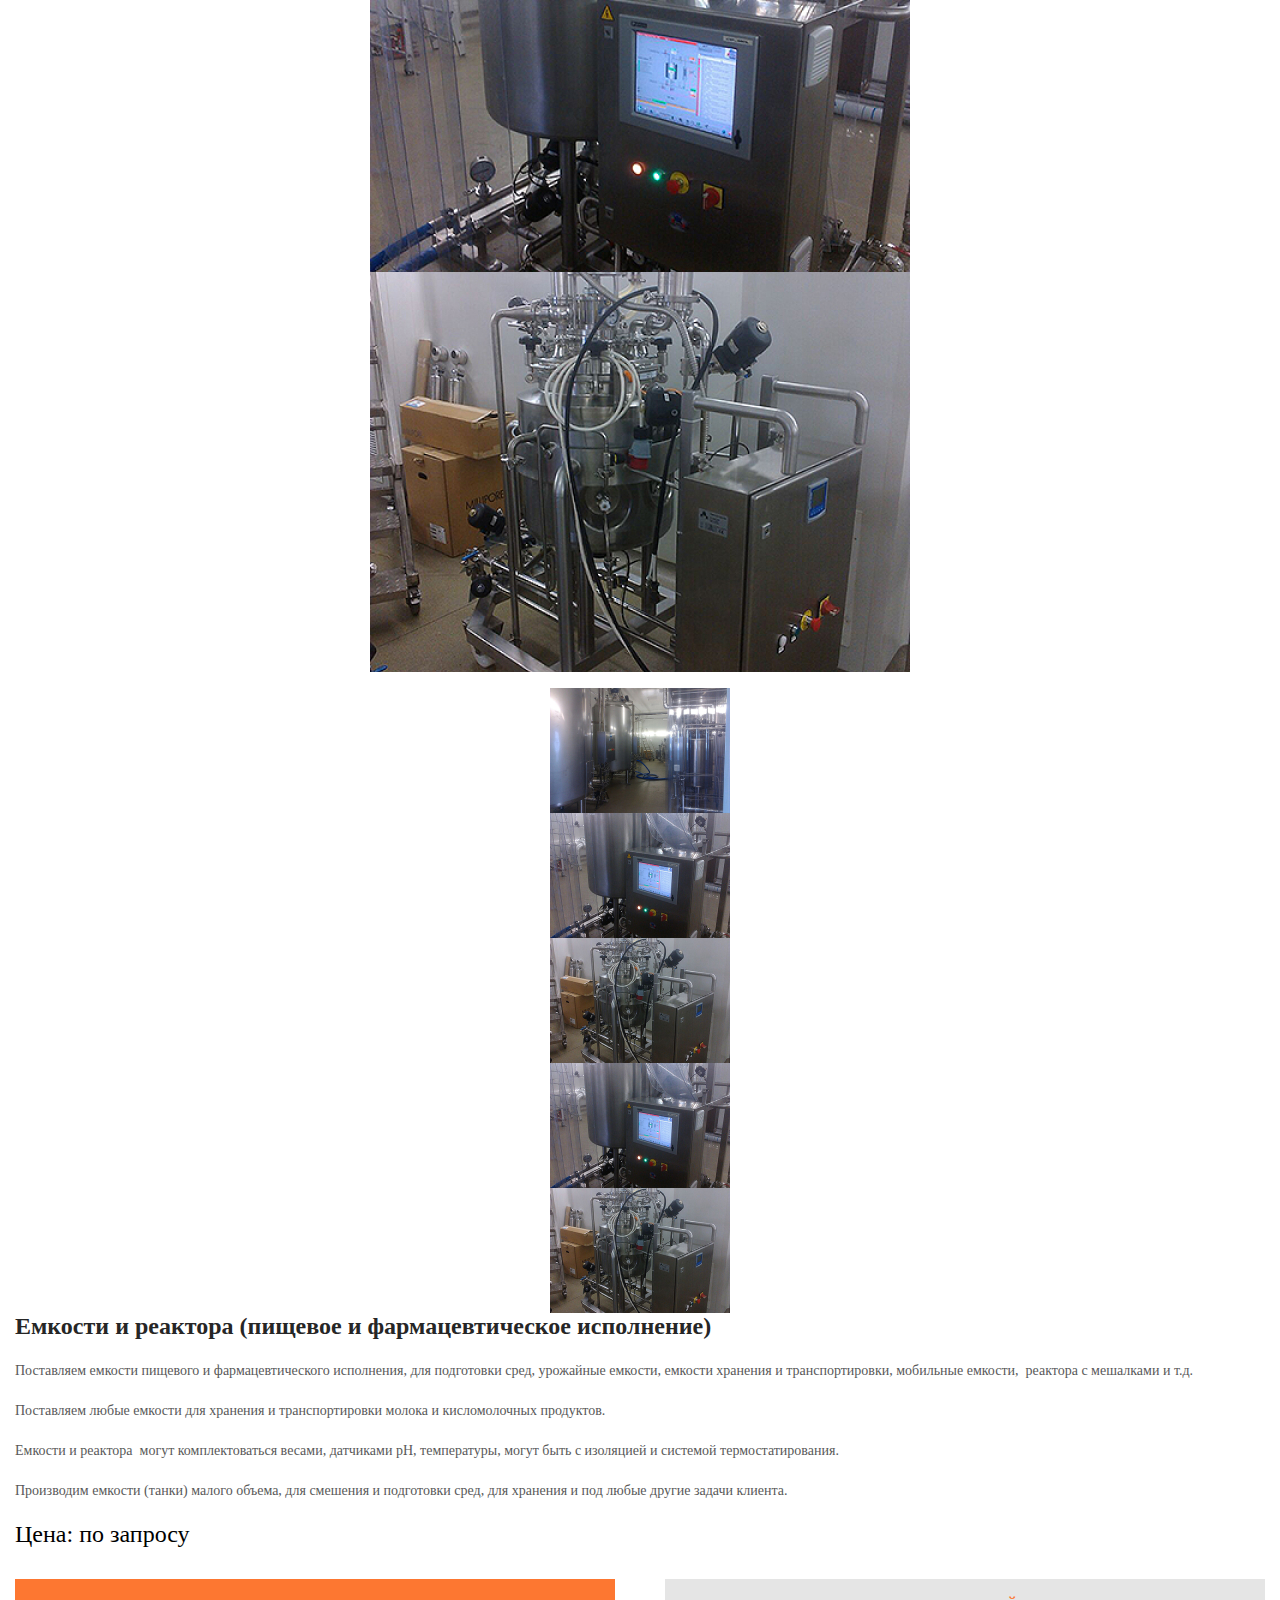
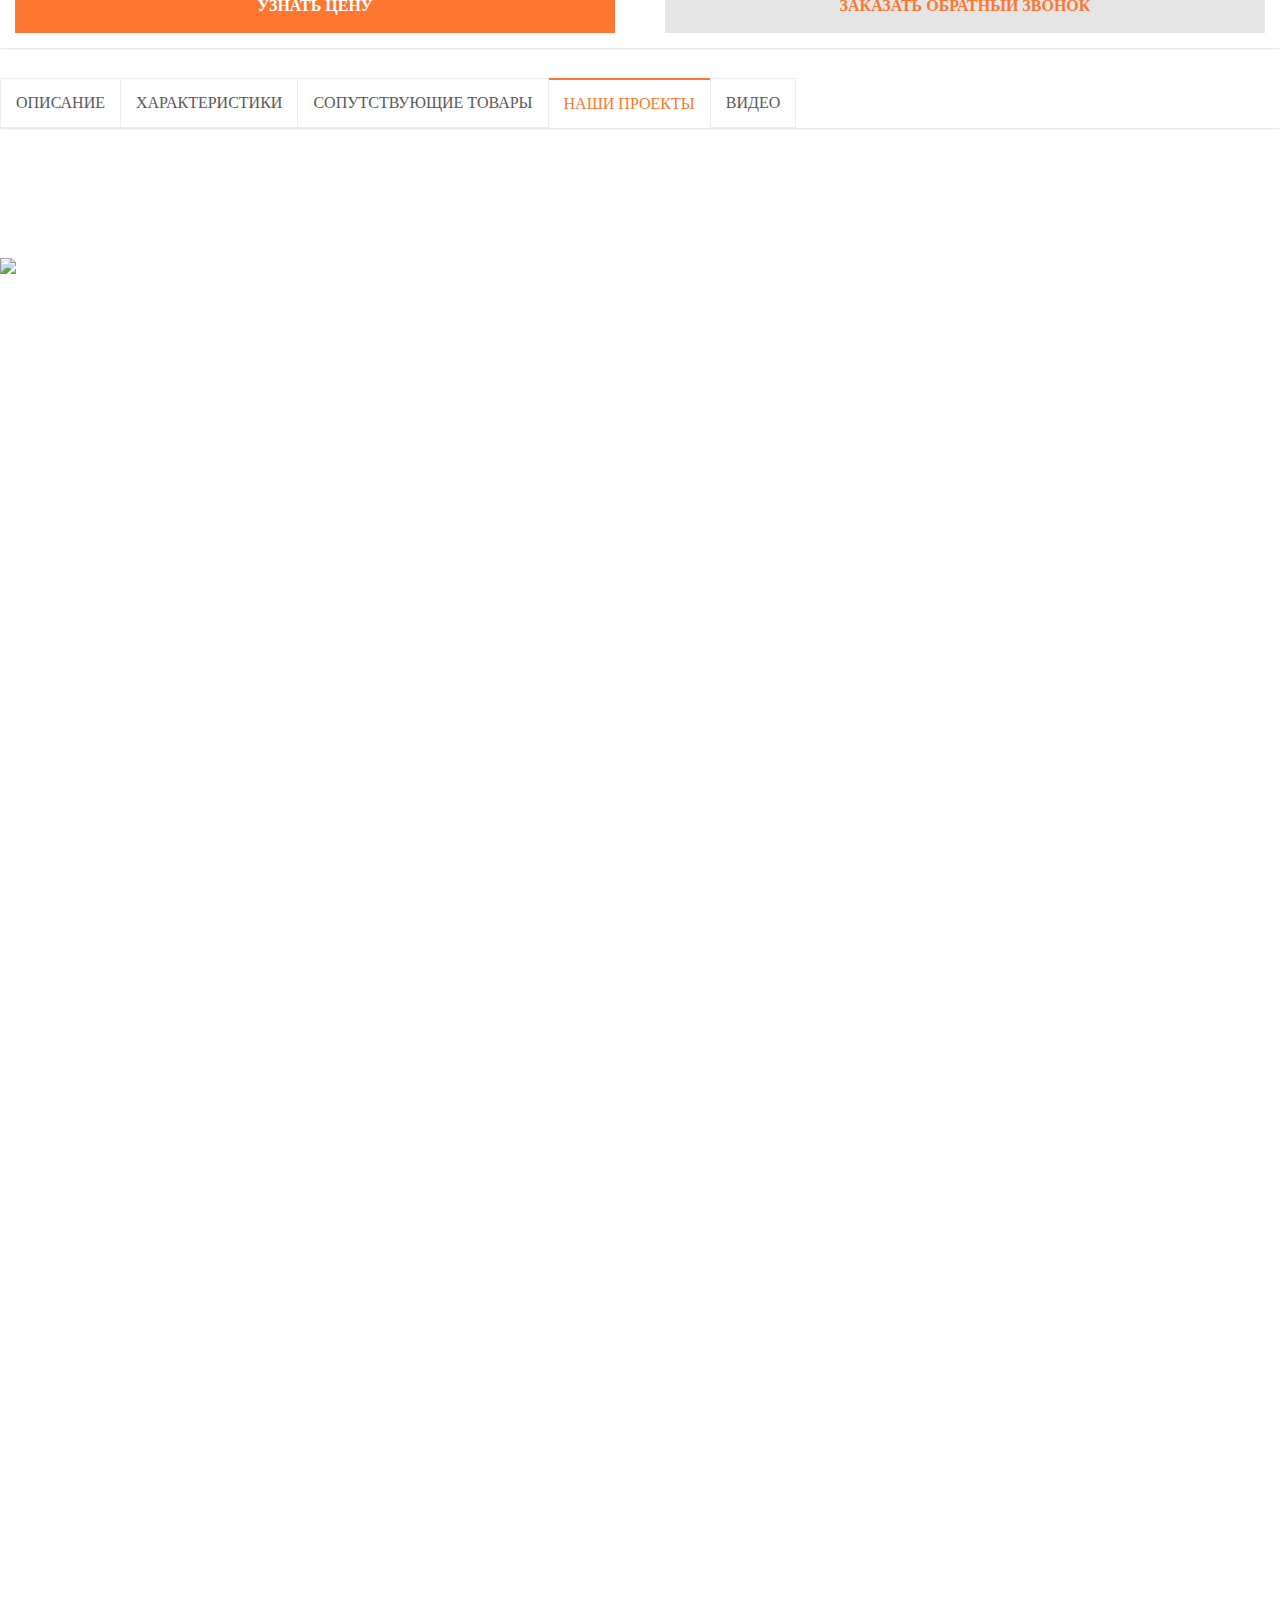
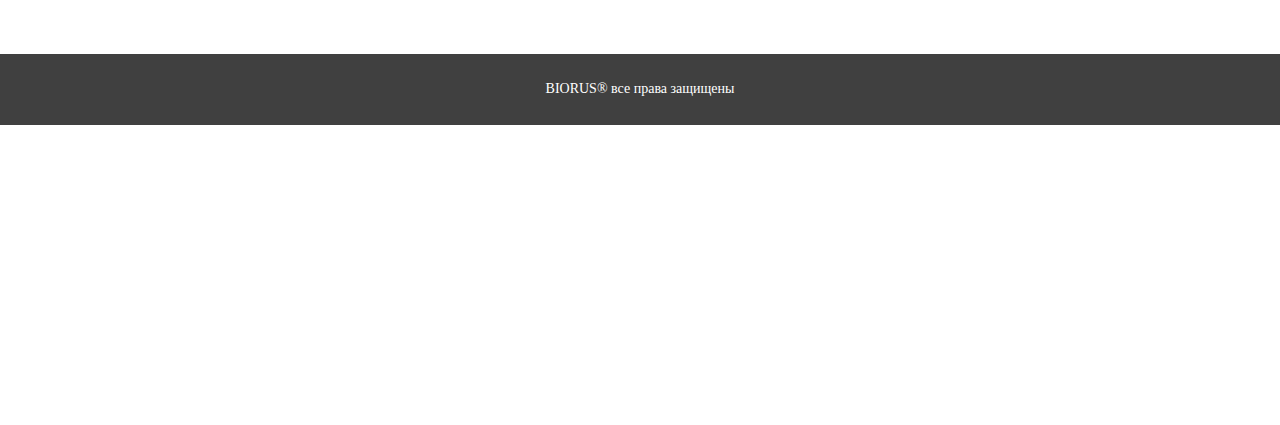
==== commit 58d534f0: "fix footer" ====
--- a/index.html
+++ b/index.html
@@ -73,7 +73,7 @@
 				</div>
 				<!-- End mobile -->
 				<div class="col-12 col-xl-8">
-					<nav class="menu menu menu_opened">
+					<nav class="menu menu">
 						<div class="menu__item">
 							<a href="o-kompanii.html" class="menu__link first">О компании</a>
 						</div>
@@ -603,158 +603,164 @@
 	<footer class="footer">
 		<div class="footer__top">
 			<div class="container">
+				<img src="https://bio-rus.ru/assets/template/img/logo.png" alt="Описание">
+				<p class="footer__label">Осуществляем поставки оборудования по России и СНГ</p>
+
 				<div class="row">
-					<div class="col-12 col-lg-6">
-						<img src="https://bio-rus.ru/assets/template/img/logo.png" alt="Описание">
-						<p class="footer__label">Осуществляем поставки оборудования по России и СНГ</p>
-						<nav class="footer-menu">
-							<div class="footer-menu__item">
-								<a href="otzyivyi.html" class="footer-menu__link link">Отзывы</a>
-								<a href="o-kompanii.html" class="footer-menu__link link">О компании</a>
-								<a href="oborudovanie/" class="footer-menu__link link">Оборудование</a>
-								<a href="proektyi/" class="footer-menu__link link">Проекты</a>
-								<a href="stati/" class="footer-menu__link link">Статьи</a>
-
-							</div>
-							<div class="footer-menu__item">
-								<a href="podderzhka-i-garantiya/servisnyie-czentryi.html" class="footer-menu__link link">Сервисные
-									центры</a>
-								<a href="podderzhka-i-garantiya/video-instrukczii.html" class="footer-menu__link link">Видео
-									инструкции</a>
-								<a href="podderzhka-i-garantiya/oborudovanie-dlya-test-drajva/"
-									class="footer-menu__link link">Оборудование для испытаний</a>
-								<a href="novosti/" class="footer-menu__link link">Новости</a>
-								<a href="kontaktyi.html" class="footer-menu__link link">Контакты</a>
-							</div>
-						</nav>
-					</div>
-					<div class="col-12 offset-lg-1 col-lg-5">
-						<div class="row">
-							<div class="col-12 col-sm-6">
-								<div class="footer__section">
-									<p class="footer__section-title">
-										<strong>BIORUS® в Москве</strong>
-									</p>
-									<div class="footer__section-wrapper">
-										<a href="tel:74955436908" class="link">+7(495) 543-69-08</a>
-										<a href="tel:74993222051" class="link">+7(499) 322-20-51</a>
-										<p>Адрес: ул. Дорожная 60Б, офис 333 А</p>
-									</div>
-								</div>
-								<div class="footer__section">
-									<p class="footer__section-title">
-										<strong>BIORUS® в Санкт-Петербурге</strong>
-									</p>
-									<div class="footer__section-wrapper">
-										<a href="tel:78124072667" class="link">+7(812) 407-26-67</a>
-									</div>
-								</div>
-								<div class="footer__section">
-									<p class="footer__section-title">
-										<strong>BIORUS® в Новосибирске</strong>
-									</p>
-									<div class="footer__section-wrapper">
-										<a href="tel:73833830246" class="link">+7(383) 383-02-46</a>
-									</div>
-								</div>
-								<div class="footer__section">
-									<p class="footer__section-title">
-										<strong>BIORUS® в Красноярске</strong>
-									</p>
-									<div class="footer__section-wrapper">
-										<a href="tel:73912287037" class="link">+7(391) 228-70-378</a>
-									</div>
-								</div>
-								<div class="footer__section">
-									<p class="footer__section-title">
-										<strong>BIORUS® в Саранске</strong>
-									</p>
-									<div class="footer__section-wrapper">
-										<a href="tel:73833830246" class="link">+7(926) 573-55-88</a>
-									</div>
-								</div>
-								<div class="footer__section">
-									<p class="footer__section-title">
-										<strong>BIORUS® в Казахстане</strong>
-									</p>
-									<div class="footer__section-wrapper">
-										<a href="tel:73833830246" class="link">+7(701) 220-09-69</a>
-									</div>
-								</div>
-							</div>
-							<div class="col-12 col-sm-6">
-								<div class="footer__section">
-									<p class="footer__section-title">
-										<strong>BIORUS® Европейский офис и Сервисный центр</strong>
-									</p>
-									<div class="footer__section-wrapper">
-										<a href="tel:74955436908" class="link">+358 9 2218214</a>
-										<a href="tel:74993222051" class="link">+358 9 2218213</a>
-										<p>Finland, 02430 Masala, Salmitie 3</p>
-									</div>
-								</div>
-								<div class="footer__section">
-									<p class="footer__section-title">
-										<strong>BIORUS® в Минске</strong>
-									</p>
-									<div class="footer__section-wrapper">
-										<a href="tel:73833830246" class="link">+375(44) 799-20-56</a>
-									</div>
-								</div>
-								<div class="footer__section">
-									<p class="footer__section-title">
-										<strong>Email:</strong>
-									</p>
-									<div class="footer__section-wrapper">
-										<a href="/cdn-cgi/l/email-protection#5b32353d341b39323476292e2875292e" class="link"><span
-												class="__cf_email__"
-												data-cfemail="2b42454d446b49424406595e5805595e">[email&#160;protected]</span></a>
-										<a href="/cdn-cgi/l/email-protection#43272a312620372c3103212a2c6e3136306d3136" class="link"><span
-												class="__cf_email__"
-												data-cfemail="8ce8e5fee9eff8e3fecceee5e3a1fef9ffa2fef9">[email&#160;protected]</span></a>
-										<a href="/cdn-cgi/l/email-protection#711f1e071e0218131803021a3113181e5c0304025f0304"
-											class="link"><span class="__cf_email__"
-												data-cfemail="6c02031a031f050e051e1f072c0e0503411e191f421e19">[email&#160;protected]</span></a>
-									</div>
-								</div>
-								<div class="footer__section">
-									<p class="footer__section-title">
-										<strong>Руководитель:</strong>
-									</p>
-									<div class="footer__section-wrapper">
-										<p>Яковлев Роман Борисович</p>
-										<a href="tel:79037526666" class="link">+7(903) 752-66-66</a>
-									</div>
-								</div>
-								<div class="footer__section">
-									<p class="footer__section-title">
-										<strong>Наши проекты:</strong>
-									</p>
-									<div class="footer__section-wrapper">
-										<a href="http://ферментер.рф" class="link">www.ферментер.рф</a>
-										<a href="http://biorusprom.ru" class="link">biorusprom.ru</a>
-									</div>
-								</div>
-								<div class="footer__section">
-									<p class="footer__section-title">
-										<strong>Наш инстаграмм:</strong>
-									</p>
-									<div class="footer__section-wrapper">
-										<a rel="noopener" href="https://www.instagram.com/biorus_russia/" target="_blank"
-											aria-label="Перейти в Instagram"><svg version="1.1" width="22" height="22"
-												xmlns="http://www.w3.org/2000/svg" xmlns:xlink="http://www.w3.org/1999/xlink" x="0px" y="0px"
-												viewBox="0 0 56.7 56.7" enable-background="new 0 0 56.7 56.7" xml:space="preserve">
-												<g fill="#FFFFFF">
-													<path d="M28.2,16.7c-7,0-12.8,5.7-12.8,12.8s5.7,12.8,12.8,12.8S41,36.5,41,29.5S35.2,16.7,28.2,16.7z M28.2,37.7
-        c-4.5,0-8.2-3.7-8.2-8.2s3.7-8.2,8.2-8.2s8.2,3.7,8.2,8.2S32.7,37.7,28.2,37.7z"></path>
-													<circle cx="41.5" cy="16.4" r="2.9"></circle>
-													<path d="M49,8.9c-2.6-2.7-6.3-4.1-10.5-4.1H17.9c-8.7,0-14.5,5.8-14.5,14.5v20.5c0,4.3,1.4,8,4.2,10.7c2.7,2.6,6.3,3.9,10.4,3.9
-        h20.4c4.3,0,7.9-1.4,10.5-3.9c2.7-2.6,4.1-6.3,4.1-10.6V19.3C53,15.1,51.6,11.5,49,8.9z M48.6,39.9c0,3.1-1.1,5.6-2.9,7.3
-        s-4.3,2.6-7.3,2.6H18c-3,0-5.5-0.9-7.3-2.6C8.9,45.4,8,42.9,8,39.8V19.3c0-3,0.9-5.5,2.7-7.3c1.7-1.7,4.3-2.6,7.3-2.6h20.6
-        c3,0,5.5,0.9,7.3,2.7c1.7,1.8,2.7,4.3,2.7,7.2V39.9L48.6,39.9z"></path>
-												</g>
-											</svg></a>
-									</div>
+					<div class="footer__column col-12 col-md-6 col-xl-3 def">
+						<div class="footer-menu__item">
+							<a href="" class="footer-menu__link link">Оборудование</a>
+							<a href="" class="footer-menu__link link">Наши проекты</a>
+							<a href="" class="footer-menu__link link">Испытательная станция</a>
+						</div>
+					</div>
+
+					<div class="footer__column col-12 col-md-6 col-xl-3">
+						<div class="footer-menu__item">
+							<a href="" class="footer-menu__link link">О компании</a>
+							<a href="" class="footer-menu__link link">Поддержка и гарантия</a>
+							<a href="" class="footer-menu__link link">Статьи</a>
+							<a href="" class="footer-menu__link link">Контакты</a>
+						</div>
+					</div>
+
+					<div class="footer__column col-12 col-md-6 col-xl-3 def">
+						<div class="footer__section">
+							<p class="footer__section-title">
+								<strong>BIORUS® в Москве</strong>
+							</p>
+							<div class="footer__section-wrapper">
+								<a href="tel:74955436908" class="link">+7(495) 543-69-08</a>
+								<a href="tel:74993222051" class="link">+7(499) 322-20-51</a>
+								<p>Адрес: ул. Дорожная 60Б, офис 333 А</p>
+							</div>
+						</div>
+						<div class="footer__section">
+							<p class="footer__section-title">
+								<strong>BIORUS® в Санкт-Петербурге</strong>
+							</p>
+							<div class="footer__section-wrapper">
+								<a href="tel:78124072667" class="link">+7(812) 407-26-67</a>
+							</div>
+						</div>
+						<div class="footer__section">
+							<p class="footer__section-title">
+								<strong>BIORUS® в Новосибирске</strong>
+							</p>
+							<div class="footer__section-wrapper">
+								<a href="tel:73833830246" class="link">+7(383) 383-02-46</a>
+							</div>
+						</div>
+						<div class="footer__section">
+							<p class="footer__section-title">
+								<strong>BIORUS® в Саранске</strong>
+							</p>
+							<div class="footer__section-wrapper">
+								<a href="tel:73833830246" class="link">+7(926) 573-55-88</a>
+							</div>
+						</div>
+					</div>
+
+					<div class="footer__column col-12 col-md-6 col-xl-3 def">
+						<div class="footer__section">
+							<p class="footer__section-title">
+								<strong>BIORUS® Европейский офис и Сервисный центр</strong>
+							</p>
+							<div class="footer__section-wrapper">
+								<a href="tel:74955436908" class="link">+358 9 2218214</a>
+								<a href="tel:74993222051" class="link">+358 9 2218213</a>
+								<p>Finland, 02430 Masala, Salmitie 3</p>
+							</div>
+						</div>
+						<div class="footer__section">
+							<p class="footer__section-title">
+								<strong>BIORUS® в Минске</strong>
+							</p>
+							<div class="footer__section-wrapper">
+								<a href="tel:73833830246" class="link">+375(44) 799-20-56</a>
+							</div>
+						</div>
+						<div class="footer__section">
+							<p class="footer__section-title">
+								<strong>BIORUS® в Красноярске</strong>
+							</p>
+							<div class="footer__section-wrapper">
+								<a href="tel:73912287037" class="link">+7(391) 228-70-378</a>
+							</div>
+						</div>
+						<div class="footer__section">
+							<p class="footer__section-title">
+								<strong>BIORUS® в Казахстане</strong>
+							</p>
+							<div class="footer__section-wrapper">
+								<a href="tel:73833830246" class="link">+7(701) 220-09-69</a>
+							</div>
+						</div>
+					</div>
+				</div>
+
+				<div class="footer__bottom">
+					<div class="row">
+						<div class="footer__column col-12 col-md-6 col-xl-3 def">
+							<div class="footer__section">
+								<p class="footer__section-title">
+									<strong>Email:</strong>
+								</p>
+								<div class="footer__section-wrapper">
+									<a href="/cdn-cgi/l/email-protection#5b32353d341b39323476292e2875292e" class="link"><span
+											class="__cf_email__"
+											data-cfemail="2b42454d446b49424406595e5805595e">[email&#160;protected]</span></a>
+									<a href="/cdn-cgi/l/email-protection#43272a312620372c3103212a2c6e3136306d3136" class="link"><span
+											class="__cf_email__"
+											data-cfemail="8ce8e5fee9eff8e3fecceee5e3a1fef9ffa2fef9">[email&#160;protected]</span></a>
+									<a href="/cdn-cgi/l/email-protection#711f1e071e0218131803021a3113181e5c0304025f0304"
+										class="link"><span class="__cf_email__"
+											data-cfemail="6c02031a031f050e051e1f072c0e0503411e191f421e19">[email&#160;protected]</span></a>
+								</div>
+							</div>
+						</div>
+						<div class="footer__column col-12 col-md-6 col-xl-3 def">
+							<div class="footer__section">
+								<p class="footer__section-title">
+									<strong>Руководитель:</strong>
+								</p>
+								<div class="footer__section-wrapper">
+									<p>Яковлев Роман Борисович</p>
+									<a href="tel:79037526666" class="link">+7(903) 752-66-66</a>
+								</div>
+							</div>
+						</div>
+						<div class="footer__column col-12 col-md-6 col-xl-3 def">
+							<div class="footer__section">
+								<p class="footer__section-title">
+									<strong>Наши проекты:</strong>
+								</p>
+								<div class="footer__section-wrapper">
+									<a href="http://ферментер.рф" class="link">www.ферментер.рф</a>
+									<a href="http://biorusprom.ru" class="link">biorusprom.ru</a>
+								</div>
+							</div>
+						</div>
+						<div class="footer__column col-12 col-md-6 col-xl-3 def">
+							<div class="footer__section">
+								<p class="footer__section-title">
+									<strong>Наш инстаграмм:</strong>
+								</p>
+								<div class="footer__section-wrapper">
+									<a rel="noopener" href="https://www.instagram.com/biorus_russia/" target="_blank"
+										aria-label="Перейти в Instagram"><svg version="1.1" width="22" height="22"
+											xmlns="http://www.w3.org/2000/svg" xmlns:xlink="http://www.w3.org/1999/xlink" x="0px" y="0px"
+											viewBox="0 0 56.7 56.7" enable-background="new 0 0 56.7 56.7" xml:space="preserve">
+											<g fill="#FFFFFF">
+												<path d="M28.2,16.7c-7,0-12.8,5.7-12.8,12.8s5.7,12.8,12.8,12.8S41,36.5,41,29.5S35.2,16.7,28.2,16.7z M28.2,37.7
+			c-4.5,0-8.2-3.7-8.2-8.2s3.7-8.2,8.2-8.2s8.2,3.7,8.2,8.2S32.7,37.7,28.2,37.7z"></path>
+												<circle cx="41.5" cy="16.4" r="2.9"></circle>
+												<path d="M49,8.9c-2.6-2.7-6.3-4.1-10.5-4.1H17.9c-8.7,0-14.5,5.8-14.5,14.5v20.5c0,4.3,1.4,8,4.2,10.7c2.7,2.6,6.3,3.9,10.4,3.9
+			h20.4c4.3,0,7.9-1.4,10.5-3.9c2.7-2.6,4.1-6.3,4.1-10.6V19.3C53,15.1,51.6,11.5,49,8.9z M48.6,39.9c0,3.1-1.1,5.6-2.9,7.3
+			s-4.3,2.6-7.3,2.6H18c-3,0-5.5-0.9-7.3-2.6C8.9,45.4,8,42.9,8,39.8V19.3c0-3,0.9-5.5,2.7-7.3c1.7-1.7,4.3-2.6,7.3-2.6h20.6
+			c3,0,5.5,0.9,7.3,2.7c1.7,1.8,2.7,4.3,2.7,7.2V39.9L48.6,39.9z"></path>
+											</g>
+										</svg></a>
 								</div>
 							</div>
 						</div>
@@ -762,16 +768,9 @@
 				</div>
 			</div>
 		</div>
-		<div class="footer__bottom">
+		<div class="footer__copy">
 			<div class="container">
-				<div class="row align-items-center">
-					<div class="col-6">
-						<p class="copyright">ООО «Биорус» 2018</p>
-					</div>
-					<div class="col-6">
-
-					</div>
-				</div>
+				<p class="copyright">BIORUS® все права защищены</p>
 			</div>
 		</div>
 	</footer>
